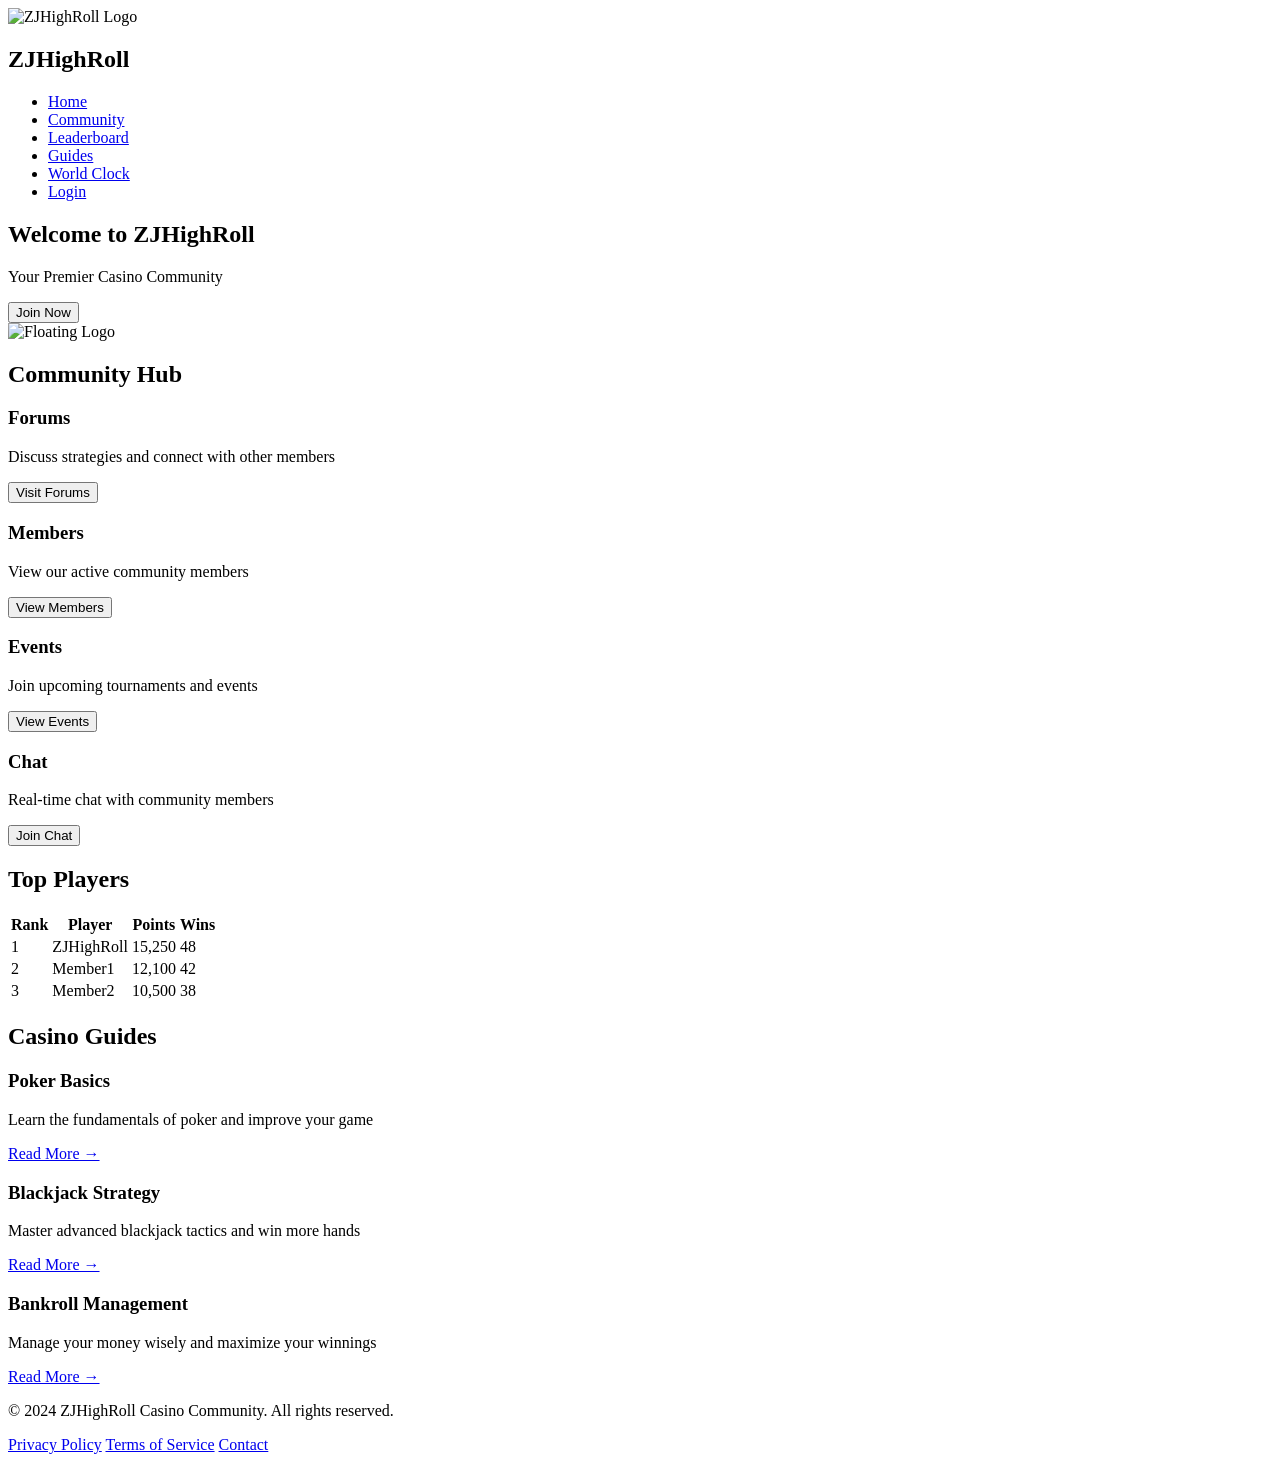
==== index.html @ 88f12294 "Add complete website with authentication, dashboard, and world clock" ====
<!DOCTYPE html>
<html lang="en">
<head>
    <meta charset="UTF-8">
    <meta name="viewport" content="width=device-width, initial-scale=1.0">
    <title>ZJHighRoll - Casino Community</title>
    <link rel="stylesheet" href="styles.css">
</head>
<body>
    <!-- Navigation -->
    <nav class="navbar">
        <div class="container">
            <div class="logo-section">
                <img src="logo.png" alt="ZJHighRoll Logo" class="logo">
                <h1>ZJHighRoll</h1>
            </div>
            <ul class="nav-links">
                <li><a href="#home">Home</a></li>
                <li><a href="#community">Community</a></li>
                <li><a href="#leaderboard">Leaderboard</a></li>
                <li><a href="#guides">Guides</a></li>
                <li><a href="clock.html">World Clock</a></li>
                <li><a href="login.html" class="btn-login">Login</a></li>
            </ul>
        </div>
    </nav>

    <!-- Hero Section -->
    <section id="home" class="hero">
        <div class="hero-content">
            <h2>Welcome to ZJHighRoll</h2>
            <p>Your Premier Casino Community</p>
            <button class="btn-primary" onclick="location.href='signup.html'">Join Now</button>
        </div>
        <div class="logo-floating">
            <img src="logo.png" alt="Floating Logo" class="floating-logo">
        </div>
    </section>

    <!-- Community Section -->
    <section id="community" class="community">
        <div class="container">
            <h2>Community Hub</h2>
            <div class="community-grid">
                <div class="card">
                    <h3>Forums</h3>
                    <p>Discuss strategies and connect with other members</p>
                    <button class="btn-secondary">Visit Forums</button>
                </div>
                <div class="card">
                    <h3>Members</h3>
                    <p>View our active community members</p>
                    <button class="btn-secondary">View Members</button>
                </div>
                <div class="card">
                    <h3>Events</h3>
                    <p>Join upcoming tournaments and events</p>
                    <button class="btn-secondary">View Events</button>
                </div>
                <div class="card">
                    <h3>Chat</h3>
                    <p>Real-time chat with community members</p>
                    <button class="btn-secondary">Join Chat</button>
                </div>
            </div>
        </div>
    </section>

    <!-- Leaderboard Section -->
    <section id="leaderboard" class="leaderboard">
        <div class="container">
            <h2>Top Players</h2>
            <table class="leaderboard-table">
                <thead>
                    <tr>
                        <th>Rank</th>
                        <th>Player</th>
                        <th>Points</th>
                        <th>Wins</th>
                    </tr>
                </thead>
                <tbody id="leaderboardBody">
                    <tr>
                        <td>1</td>
                        <td>ZJHighRoll</td>
                        <td>15,250</td>
                        <td>48</td>
                    </tr>
                    <tr>
                        <td>2</td>
                        <td>Member1</td>
                        <td>12,100</td>
                        <td>42</td>
                    </tr>
                    <tr>
                        <td>3</td>
                        <td>Member2</td>
                        <td>10,500</td>
                        <td>38</td>
                    </tr>
                </tbody>
            </table>
        </div>
    </section>

    <!-- Guides Section -->
    <section id="guides" class="guides">
        <div class="container">
            <h2>Casino Guides</h2>
            <div class="guides-grid">
                <article class="guide-card">
                    <h3>Poker Basics</h3>
                    <p>Learn the fundamentals of poker and improve your game</p>
                    <a href="#" class="read-more">Read More →</a>
                </article>
                <article class="guide-card">
                    <h3>Blackjack Strategy</h3>
                    <p>Master advanced blackjack tactics and win more hands</p>
                    <a href="#" class="read-more">Read More →</a>
                </article>
                <article class="guide-card">
                    <h3>Bankroll Management</h3>
                    <p>Manage your money wisely and maximize your winnings</p>
                    <a href="#" class="read-more">Read More →</a>
                </article>
            </div>
        </div>
    </section>

    <!-- Footer -->
    <footer class="footer">
        <div class="container">
            <p>&copy; 2024 ZJHighRoll Casino Community. All rights reserved.</p>
            <div class="footer-links">
                <a href="#">Privacy Policy</a>
                <a href="#">Terms of Service</a>
                <a href="#">Contact</a>
            </div>
        </div>
    </footer>

    <script src="auth.js"></script>
    <script src="script.js"></script>
</body>
</html>
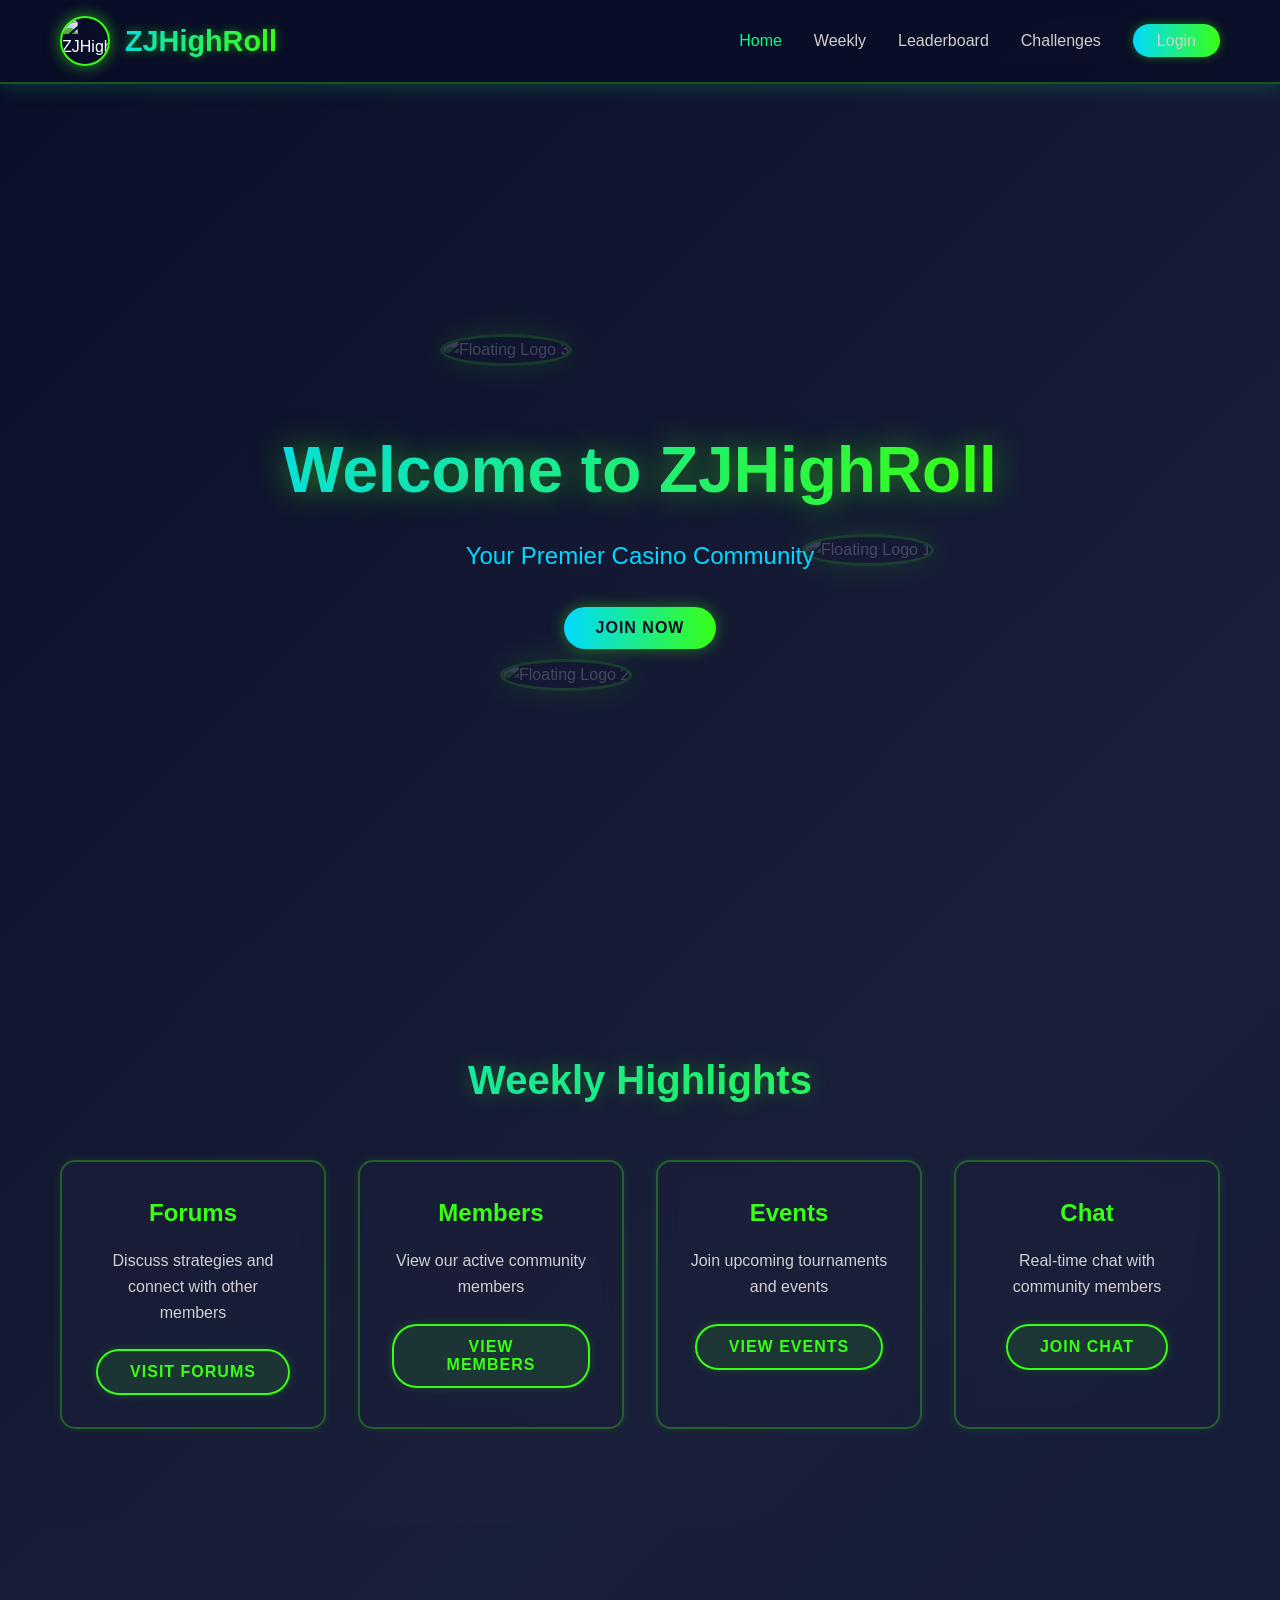
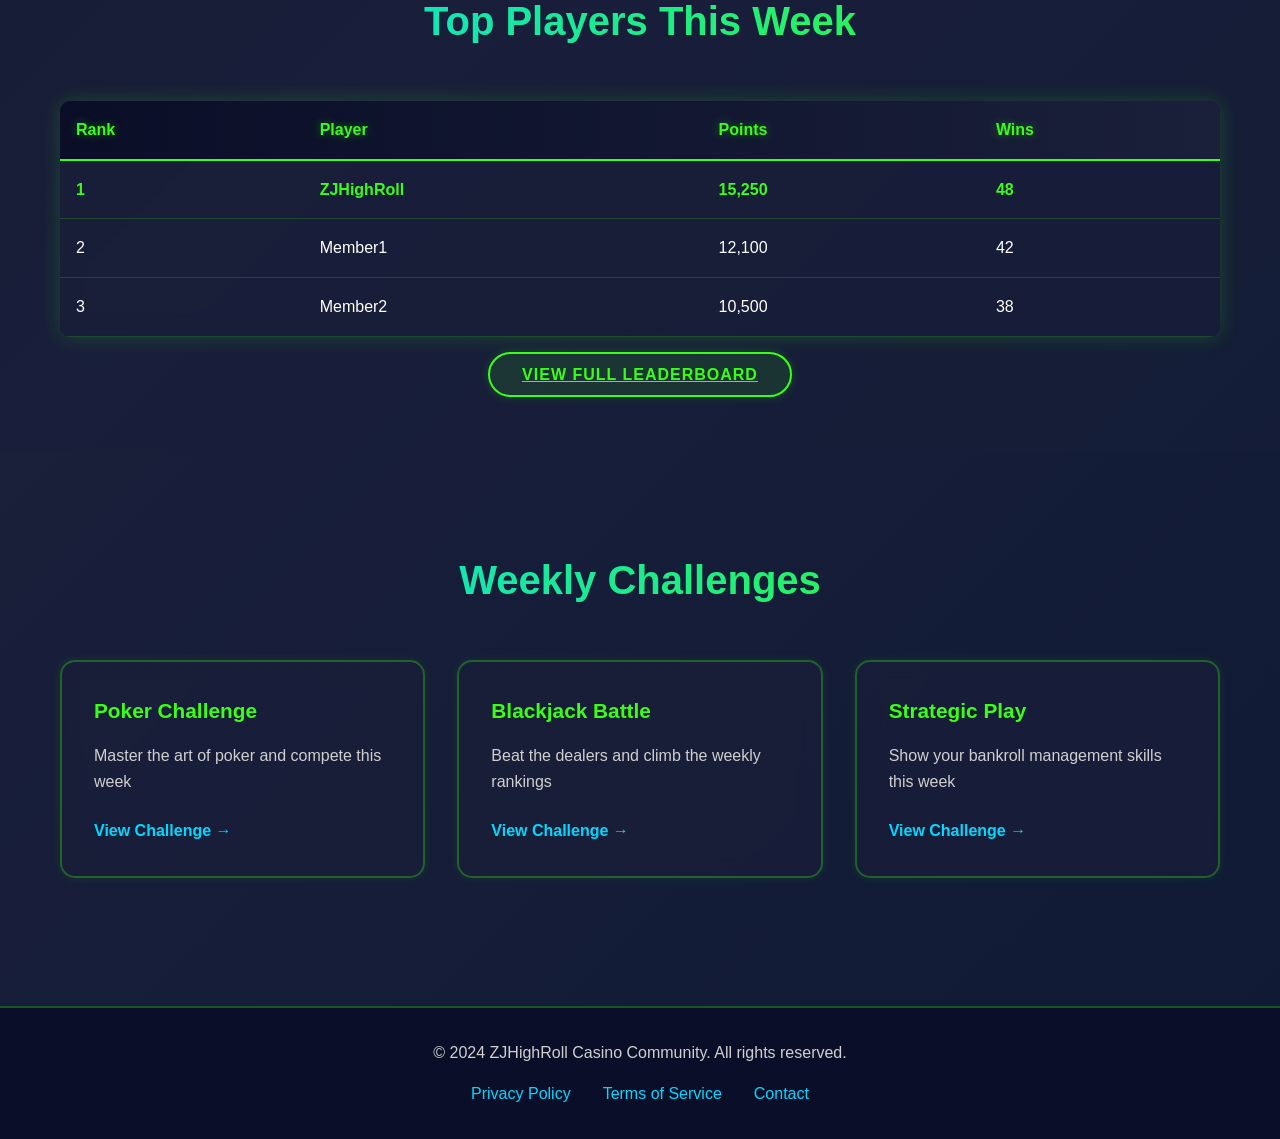
==== commit 7c02dfd6: "Update to blue and neon green theme, remove clock, add multiple floating logos, create leaderboard p" ====
--- a/index.html
+++ b/index.html
@@ -16,10 +16,9 @@
             </div>
             <ul class="nav-links">
                 <li><a href="#home">Home</a></li>
-                <li><a href="#community">Community</a></li>
-                <li><a href="#leaderboard">Leaderboard</a></li>
-                <li><a href="#guides">Guides</a></li>
-                <li><a href="clock.html">World Clock</a></li>
+                <li><a href="#weekly">Weekly</a></li>
+                <li><a href="leaderboard.html">Leaderboard</a></li>
+                <li><a href="#challenges">Challenges</a></li>
                 <li><a href="login.html" class="btn-login">Login</a></li>
             </ul>
         </div>
@@ -33,14 +32,20 @@
             <button class="btn-primary" onclick="location.href='signup.html'">Join Now</button>
         </div>
         <div class="logo-floating">
-            <img src="logo.png" alt="Floating Logo" class="floating-logo">
+            <img src="logo.png" alt="Floating Logo 1" class="floating-logo">
+        </div>
+        <div class="logo-floating">
+            <img src="logo.png" alt="Floating Logo 2" class="floating-logo">
+        </div>
+        <div class="logo-floating">
+            <img src="logo.png" alt="Floating Logo 3" class="floating-logo">
         </div>
     </section>
 
-    <!-- Community Section -->
-    <section id="community" class="community">
+    <!-- Weekly Section -->
+    <section id="weekly" class="community">
         <div class="container">
-            <h2>Community Hub</h2>
+            <h2>Weekly Highlights</h2>
             <div class="community-grid">
                 <div class="card">
                     <h3>Forums</h3>
@@ -66,10 +71,10 @@
         </div>
     </section>
 
-    <!-- Leaderboard Section -->
-    <section id="leaderboard" class="leaderboard">
+    <!-- Leaderboard Preview Section -->
+    <section id="leaderboard-preview" class="leaderboard">
         <div class="container">
-            <h2>Top Players</h2>
+            <h2>Top Players This Week</h2>
             <table class="leaderboard-table">
                 <thead>
                     <tr>
@@ -100,28 +105,30 @@
                     </tr>
                 </tbody>
             </table>
+            <br>
+            <center><a href="leaderboard.html" class="btn-secondary">View Full Leaderboard</a></center>
         </div>
     </section>
 
-    <!-- Guides Section -->
-    <section id="guides" class="guides">
+    <!-- Challenges Section -->
+    <section id="challenges" class="guides">
         <div class="container">
-            <h2>Casino Guides</h2>
+            <h2>Weekly Challenges</h2>
             <div class="guides-grid">
                 <article class="guide-card">
-                    <h3>Poker Basics</h3>
-                    <p>Learn the fundamentals of poker and improve your game</p>
-                    <a href="#" class="read-more">Read More →</a>
+                    <h3>Poker Challenge</h3>
+                    <p>Master the art of poker and compete this week</p>
+                    <a href="#" class="read-more">View Challenge →</a>
                 </article>
                 <article class="guide-card">
-                    <h3>Blackjack Strategy</h3>
-                    <p>Master advanced blackjack tactics and win more hands</p>
-                    <a href="#" class="read-more">Read More →</a>
+                    <h3>Blackjack Battle</h3>
+                    <p>Beat the dealers and climb the weekly rankings</p>
+                    <a href="#" class="read-more">View Challenge →</a>
                 </article>
                 <article class="guide-card">
-                    <h3>Bankroll Management</h3>
-                    <p>Manage your money wisely and maximize your winnings</p>
-                    <a href="#" class="read-more">Read More →</a>
+                    <h3>Strategic Play</h3>
+                    <p>Show your bankroll management skills this week</p>
+                    <a href="#" class="read-more">View Challenge →</a>
                 </article>
             </div>
         </div>
--- a/styles.css
+++ b/styles.css
@@ -0,0 +1,496 @@
+* {
+    margin: 0;
+    padding: 0;
+    box-sizing: border-box;
+}
+
+:root {
+    --dark-blue: #0a0e27;
+    --light-blue: #00d9ff;
+    --neon-green: #39ff14;
+    --medium-blue: #1a1f3a;
+    --accent: #00ff88;
+    --text-dark: #ffffff;
+    --text-light: #d0d0d0;
+}
+
+html {
+    scroll-behavior: smooth;
+}
+
+body {
+    font-family: 'Segoe UI', Tahoma, Geneva, Verdana, sans-serif;
+    background: linear-gradient(135deg, var(--dark-blue) 0%, var(--medium-blue) 50%, #0f1a35 100%);
+    color: var(--text-dark);
+    line-height: 1.6;
+    min-height: 100vh;
+}
+
+.container {
+    max-width: 1200px;
+    margin: 0 auto;
+    padding: 0 20px;
+}
+
+/* Navigation */
+.navbar {
+    background: rgba(10, 14, 39, 0.95);
+    backdrop-filter: blur(10px);
+    padding: 1rem 0;
+    position: sticky;
+    top: 0;
+    z-index: 1000;
+    box-shadow: 0 2px 20px rgba(0, 255, 136, 0.2);
+    border-bottom: 2px solid rgba(57, 255, 20, 0.3);
+}
+
+.navbar .container {
+    display: flex;
+    justify-content: space-between;
+    align-items: center;
+}
+
+.logo-section {
+    display: flex;
+    align-items: center;
+    gap: 15px;
+}
+
+.logo {
+    width: 50px;
+    height: 50px;
+    border-radius: 50%;
+    border: 2px solid var(--neon-green);
+    box-shadow: 0 0 15px rgba(57, 255, 20, 0.6);
+}
+
+.logo-section h1 {
+    font-size: 1.8rem;
+    background: linear-gradient(90deg, var(--light-blue), var(--neon-green));
+    -webkit-background-clip: text;
+    -webkit-text-fill-color: transparent;
+    background-clip: text;
+    text-shadow: 0 0 10px rgba(57, 255, 20, 0.5);
+}
+
+.nav-links {
+    display: flex;
+    list-style: none;
+    gap: 2rem;
+    align-items: center;
+}
+
+.nav-links a {
+    color: var(--text-light);
+    text-decoration: none;
+    transition: color 0.3s, text-shadow 0.3s;
+    font-weight: 500;
+}
+
+.nav-links a:hover {
+    color: var(--neon-green);
+    text-shadow: 0 0 10px rgba(57, 255, 20, 0.8);
+}
+
+.btn-login {
+    background: linear-gradient(90deg, var(--light-blue), var(--neon-green));
+    padding: 0.5rem 1.5rem;
+    border-radius: 25px;
+    transition: transform 0.3s, box-shadow 0.3s;
+    box-shadow: 0 0 10px rgba(57, 255, 20, 0.4);
+}
+
+.btn-login:hover {
+    transform: translateY(-2px);
+    box-shadow: 0 0 20px rgba(57, 255, 20, 0.7);
+    color: var(--dark-blue);
+}
+
+/* Hero Section */
+.hero {
+    min-height: 100vh;
+    display: flex;
+    align-items: center;
+    justify-content: center;
+    position: relative;
+    overflow: hidden;
+    padding: 2rem;
+}
+
+.hero-content {
+    text-align: center;
+    z-index: 10;
+}
+
+.hero h2 {
+    font-size: 4rem;
+    margin-bottom: 1rem;
+    background: linear-gradient(90deg, var(--light-blue), var(--neon-green));
+    -webkit-background-clip: text;
+    -webkit-text-fill-color: transparent;
+    background-clip: text;
+    text-shadow: 0 0 30px rgba(57, 255, 20, 0.5);
+    animation: fadeInDown 1s ease;
+}
+
+.hero p {
+    font-size: 1.5rem;
+    margin-bottom: 2rem;
+    color: var(--light-blue);
+    animation: fadeInUp 1s ease;
+}
+
+.logo-floating {
+    position: absolute;
+    width: 400px;
+    height: 400px;
+    border-radius: 50%;
+    opacity: 0.2;
+    animation: float 6s ease-in-out infinite;
+}
+
+.logo-floating:nth-child(1) {
+    top: 10%;
+    left: 5%;
+    width: 300px;
+    height: 300px;
+}
+
+.logo-floating:nth-child(2) {
+    top: 50%;
+    right: 10%;
+    width: 350px;
+    height: 350px;
+}
+
+.logo-floating:nth-child(3) {
+    bottom: 5%;
+    left: 50%;
+    width: 280px;
+    height: 280px;
+    transform: translateX(-50%);
+}
+
+.floating-logo {
+    width: 100%;
+    height: 100%;
+    border-radius: 50%;
+    animation: float 6s ease-in-out infinite;
+    border: 3px solid rgba(57, 255, 20, 0.8);
+    box-shadow: 0 0 30px rgba(57, 255, 20, 0.6);
+}
+
+@keyframes float {
+    0%, 100% {
+        transform: translateY(0px) scale(1);
+    }
+    50% {
+        transform: translateY(-30px) scale(1.05);
+    }
+}
+
+@keyframes fadeInDown {
+    from {
+        opacity: 0;
+        transform: translateY(-30px);
+    }
+    to {
+        opacity: 1;
+        transform: translateY(0);
+    }
+}
+
+@keyframes fadeInUp {
+    from {
+        opacity: 0;
+        transform: translateY(30px);
+    }
+    to {
+        opacity: 1;
+        transform: translateY(0);
+    }
+}
+
+/* Buttons */
+.btn-primary, .btn-secondary {
+    padding: 0.75rem 2rem;
+    border: none;
+    border-radius: 25px;
+    font-size: 1rem;
+    cursor: pointer;
+    transition: all 0.3s;
+    font-weight: 600;
+    text-transform: uppercase;
+    letter-spacing: 1px;
+}
+
+.btn-primary {
+    background: linear-gradient(90deg, var(--light-blue), var(--neon-green));
+    color: var(--dark-blue);
+    box-shadow: 0 0 15px rgba(57, 255, 20, 0.4);
+}
+
+.btn-primary:hover {
+    transform: translateY(-3px);
+    box-shadow: 0 0 30px rgba(57, 255, 20, 0.8);
+}
+
+.btn-secondary {
+    background: rgba(57, 255, 20, 0.1);
+    color: var(--neon-green);
+    border: 2px solid var(--neon-green);
+    box-shadow: 0 0 10px rgba(57, 255, 20, 0.2);
+}
+
+.btn-secondary:hover {
+    background: var(--neon-green);
+    color: var(--dark-blue);
+    box-shadow: 0 0 25px rgba(57, 255, 20, 0.8);
+}
+
+/* Community Section */
+.community {
+    padding: 4rem 0;
+}
+
+.community h2 {
+    text-align: center;
+    font-size: 2.5rem;
+    margin-bottom: 3rem;
+    background: linear-gradient(90deg, var(--light-blue), var(--neon-green));
+    -webkit-background-clip: text;
+    -webkit-text-fill-color: transparent;
+    background-clip: text;
+    text-shadow: 0 0 20px rgba(57, 255, 20, 0.3);
+}
+
+.community-grid {
+    display: grid;
+    grid-template-columns: repeat(auto-fit, minmax(250px, 1fr));
+    gap: 2rem;
+}
+
+.card {
+    background: rgba(26, 31, 58, 0.7);
+    backdrop-filter: blur(10px);
+    padding: 2rem;
+    border-radius: 15px;
+    border: 2px solid rgba(57, 255, 20, 0.3);
+    box-shadow: 0 0 10px rgba(57, 255, 20, 0.1);
+    transition: all 0.3s;
+    text-align: center;
+}
+
+.card:hover {
+    transform: translateY(-10px);
+    border-color: var(--neon-green);
+    box-shadow: 0 0 30px rgba(57, 255, 20, 0.4);
+    background: rgba(57, 255, 20, 0.05);
+}
+
+.card h3 {
+    font-size: 1.5rem;
+    margin-bottom: 1rem;
+    color: var(--neon-green);
+}
+
+.card p {
+    margin-bottom: 1.5rem;
+    color: var(--text-light);
+}
+
+/* Leaderboard Section */
+.leaderboard {
+    padding: 4rem 0;
+    background: rgba(26, 31, 58, 0.3);
+    margin: 2rem 0;
+}
+
+.leaderboard h2 {
+    text-align: center;
+    font-size: 2.5rem;
+    margin-bottom: 3rem;
+    background: linear-gradient(90deg, var(--light-blue), var(--neon-green));
+    -webkit-background-clip: text;
+    -webkit-text-fill-color: transparent;
+    background-clip: text;
+}
+
+.leaderboard-table {
+    width: 100%;
+    border-collapse: collapse;
+    background: rgba(26, 31, 58, 0.6);
+    backdrop-filter: blur(10px);
+    border-radius: 10px;
+    overflow: hidden;
+    box-shadow: 0 0 20px rgba(57, 255, 20, 0.2);
+}
+
+.leaderboard-table thead {
+    background: linear-gradient(90deg, var(--dark-blue), var(--medium-blue));
+    border-bottom: 2px solid var(--neon-green);
+}
+
+.leaderboard-table th {
+    padding: 1rem;
+    text-align: left;
+    font-weight: 600;
+    color: var(--neon-green);
+    text-shadow: 0 0 10px rgba(57, 255, 20, 0.4);
+}
+
+.leaderboard-table td {
+    padding: 1rem;
+    border-bottom: 1px solid rgba(57, 255, 20, 0.2);
+}
+
+.leaderboard-table tbody tr:hover {
+    background: rgba(57, 255, 20, 0.1);
+}
+
+.leaderboard-table tbody tr:first-child td {
+    font-weight: 600;
+    color: var(--neon-green);
+}
+
+/* Guides Section (Challenges) */
+.guides {
+    padding: 4rem 0;
+}
+
+.guides h2 {
+    text-align: center;
+    font-size: 2.5rem;
+    margin-bottom: 3rem;
+    background: linear-gradient(90deg, var(--light-blue), var(--neon-green));
+    -webkit-background-clip: text;
+    -webkit-text-fill-color: transparent;
+    background-clip: text;
+}
+
+.guides-grid {
+    display: grid;
+    grid-template-columns: repeat(auto-fit, minmax(300px, 1fr));
+    gap: 2rem;
+}
+
+.guide-card {
+    background: rgba(26, 31, 58, 0.7);
+    backdrop-filter: blur(10px);
+    padding: 2rem;
+    border-radius: 15px;
+    border: 2px solid rgba(57, 255, 20, 0.3);
+    box-shadow: 0 0 10px rgba(57, 255, 20, 0.1);
+    transition: all 0.3s;
+}
+
+.guide-card:hover {
+    transform: translateY(-10px);
+    border-color: var(--neon-green);
+    box-shadow: 0 0 30px rgba(57, 255, 20, 0.4);
+}
+
+.guide-card h3 {
+    font-size: 1.3rem;
+    margin-bottom: 1rem;
+    color: var(--neon-green);
+}
+
+.guide-card p {
+    color: var(--text-light);
+    margin-bottom: 1.5rem;
+}
+
+.read-more {
+    color: var(--light-blue);
+    text-decoration: none;
+    font-weight: 600;
+    transition: color 0.3s;
+}
+
+.read-more:hover {
+    color: var(--neon-green);
+    text-shadow: 0 0 10px rgba(57, 255, 20, 0.6);
+}
+
+/* Footer */
+.footer {
+    background: rgba(10, 14, 39, 0.95);
+    padding: 2rem 0;
+    margin-top: 4rem;
+    border-top: 2px solid rgba(57, 255, 20, 0.3);
+}
+
+.footer .container {
+    text-align: center;
+}
+
+.footer p {
+    margin-bottom: 1rem;
+    color: var(--text-light);
+}
+
+.footer-links {
+    display: flex;
+    justify-content: center;
+    gap: 2rem;
+    flex-wrap: wrap;
+}
+
+.footer-links a {
+    color: var(--light-blue);
+    text-decoration: none;
+    transition: color 0.3s;
+}
+
+.footer-links a:hover {
+    color: var(--neon-green);
+    text-shadow: 0 0 10px rgba(57, 255, 20, 0.6);
+}
+
+/* Responsive */
+@media (max-width: 768px) {
+    .hero h2 {
+        font-size: 2.5rem;
+    }
+
+    .hero p {
+        font-size: 1.2rem;
+    }
+
+    .nav-links {
+        gap: 1rem;
+        font-size: 0.9rem;
+    }
+
+    .logo-section h1 {
+        font-size: 1.3rem;
+    }
+
+    .community h2, .leaderboard h2, .guides h2 {
+        font-size: 2rem;
+    }
+
+    .leaderboard-table th, .leaderboard-table td {
+        padding: 0.75rem 0.5rem;
+        font-size: 0.9rem;
+    }
+}
+
+@media (max-width: 480px) {
+    .hero h2 {
+        font-size: 1.8rem;
+    }
+
+    .nav-links {
+        gap: 0.5rem;
+    }
+
+    .logo-section h1 {
+        display: none;
+    }
+
+    .community-grid, .guides-grid {
+        grid-template-columns: 1fr;
+    }
+}
